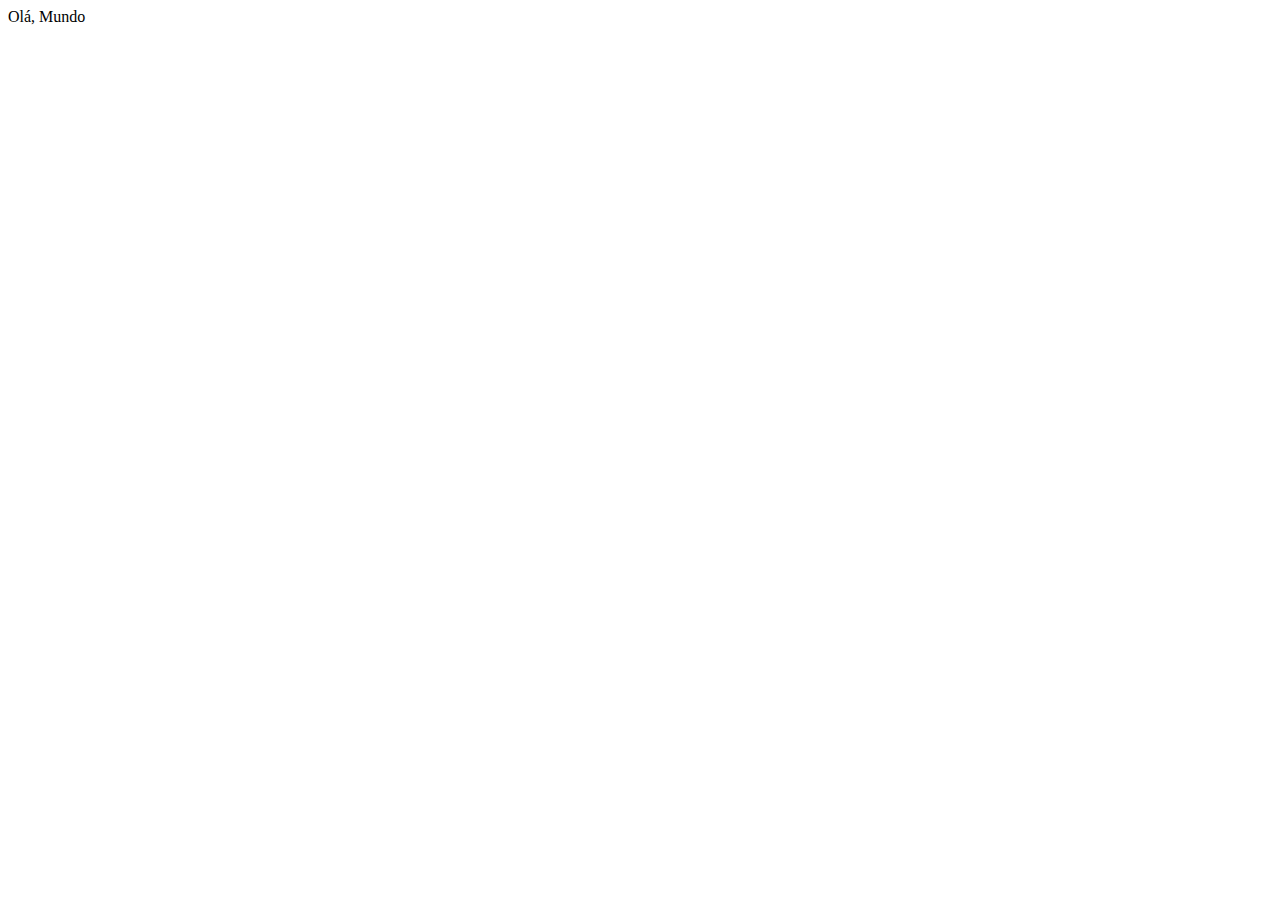
==== index.html @ 555f52ce "criei a pagina principal" ====
<!DOCTYPE html>
<html lang="pt-br">
<head>
    <meta charset="UTF-8">
    <meta name="viewport" content="width=device-width, initial-scale=1.0">
    <link rel="shortcut icon" href="favicon.ico" type="image/x-icon">
    <title>Projeto Redes Sociais</title>
</head>
<body>
    Olá, Mundo
    
</body>
</html>
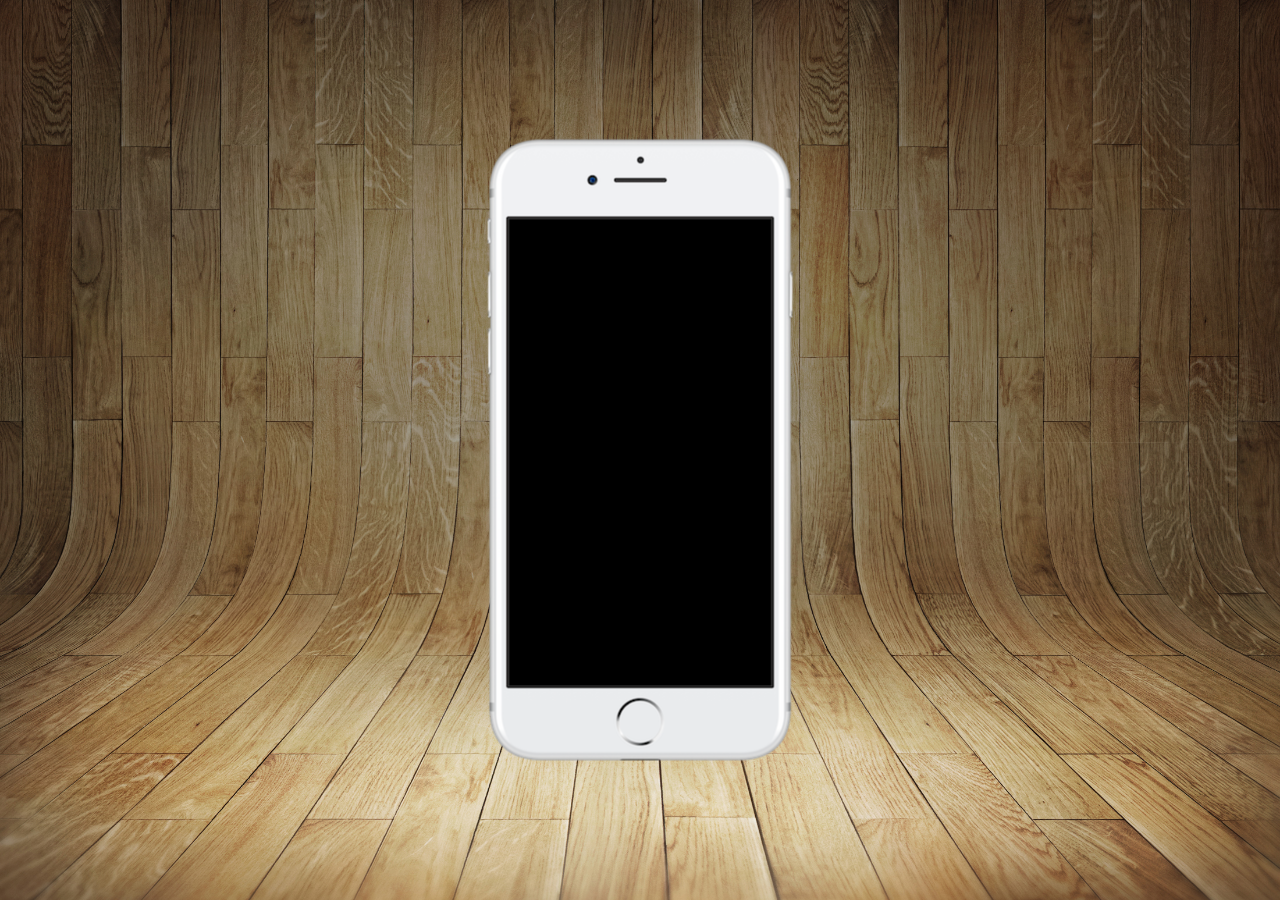
==== commit 5d54778c: "celular e fundo" ====
--- a/index.html
+++ b/index.html
@@ -4,10 +4,20 @@
     <meta charset="UTF-8">
     <meta name="viewport" content="width=device-width, initial-scale=1.0">
     <link rel="shortcut icon" href="favicon.ico" type="image/x-icon">
+    <link rel="stylesheet" href="estilos/style.css">
     <title>Projeto Redes Sociais</title>
+
 </head>
 <body>
-    Olá, Mundo
+     <main>
+        <section id="telefone">
+
+        </section>
+
+        <section id="redes-sociais">
+
+        </section>
+     </main>
     
 </body>
 </html>--- a/estilos/style.css
+++ b/estilos/style.css
@@ -0,0 +1,35 @@
+@charset "utf-8";
+
+* {
+    margin: 0px;
+    padding: 0px;
+    font-family: Arial, Helvetica, sans-serif;
+}
+
+html, body {
+    height: 100vh;
+    width: 100vw;
+    background-color: black;
+}
+
+body {
+    background: url('../imagens/fundo-madeira.jpg') no-repeat top center ;
+    background-size: cover;
+    background-attachment: fixed;
+}
+
+main {
+    position: relative;
+    height: 100vh;
+}
+
+section#telefone {
+    position: absolute;
+    top: 50%;
+    left: 50%;
+    transform: translate(-50%, -50%);
+    height: 627px;
+    width: 311px;
+    background: url('../imagens/frame-iphone.png') no-repeat;
+}
+ 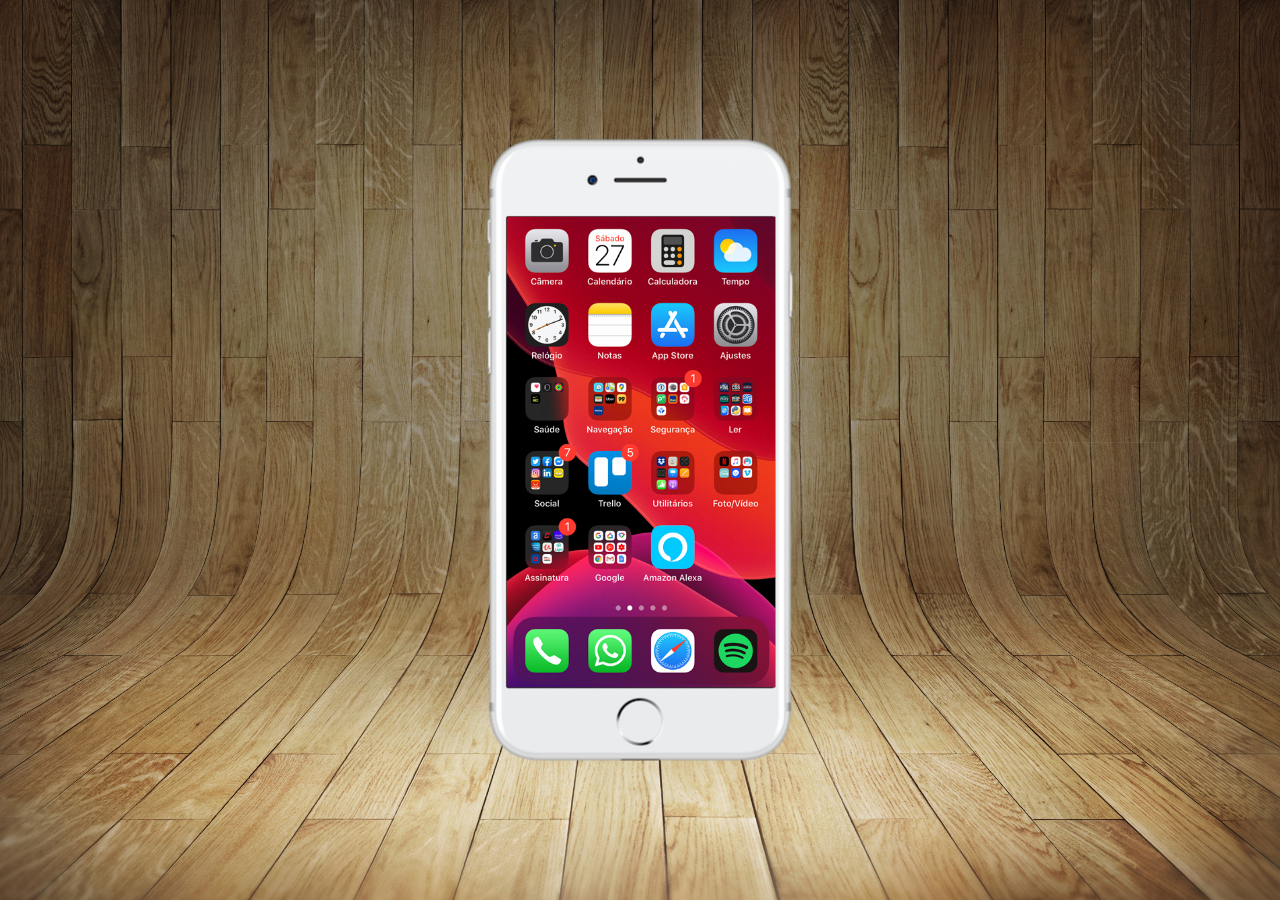
==== commit 90188417: "criei a tela home" ====
--- a/index.html
+++ b/index.html
@@ -11,7 +11,7 @@
 <body>
      <main>
         <section id="telefone">
-
+            <iframe src="home.html" name="tela" id="tela" frameborder="0"></iframe>r
         </section>
 
         <section id="redes-sociais">
--- a/estilos/style.css
+++ b/estilos/style.css
@@ -18,6 +18,7 @@
     background-attachment: fixed;
 }
 
+
 main {
     position: relative;
     height: 100vh;
@@ -32,4 +33,14 @@
     width: 311px;
     background: url('../imagens/frame-iphone.png') no-repeat;
 }
+
+iframe#tela {
+    position: relative;
+    top: 80px;
+    left: 22px;
+    width: 269px;
+    height: 471px;
+    
+
+}
  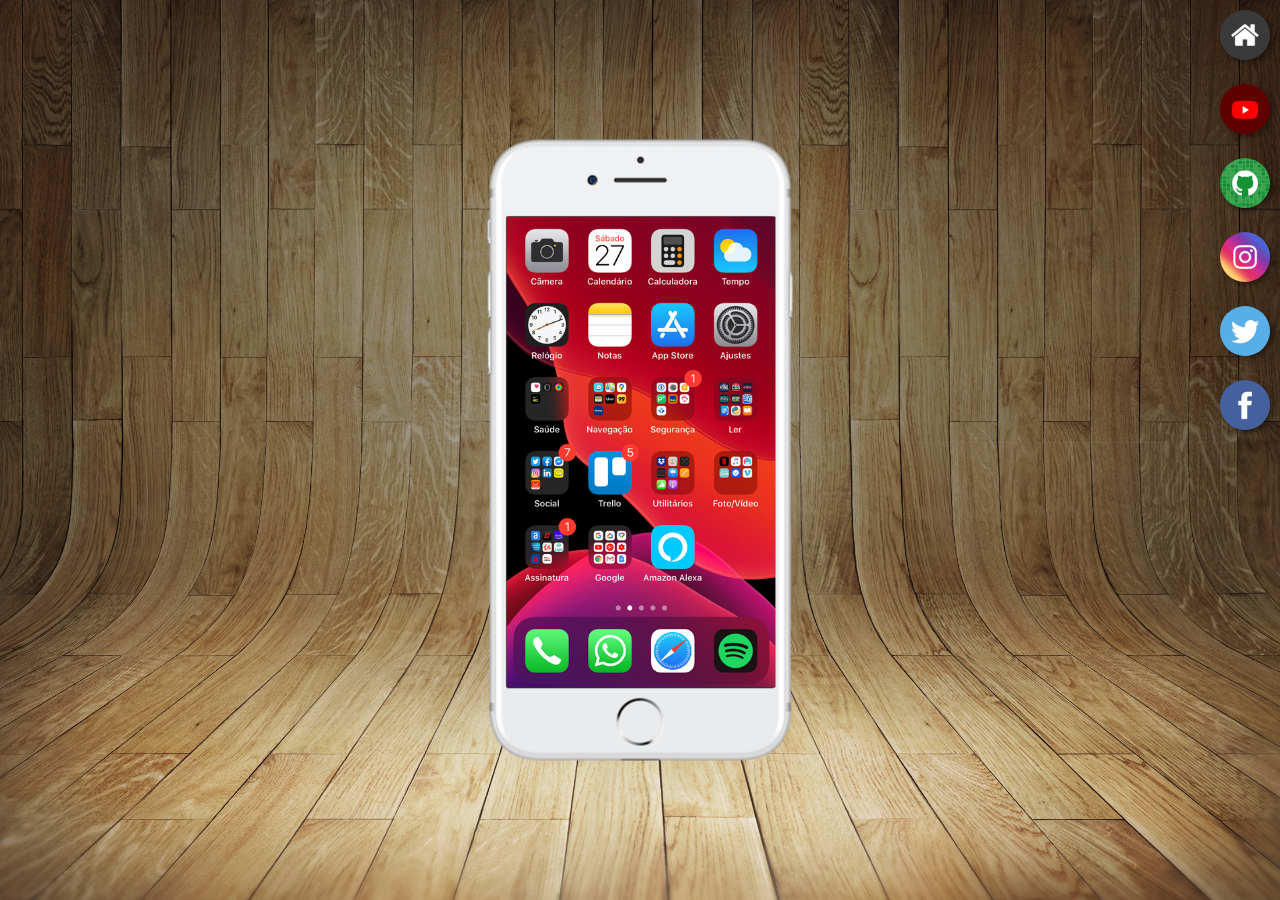
==== commit 56aa6b5d: "criei botoes laterais" ====
--- a/index.html
+++ b/index.html
@@ -11,10 +11,18 @@
 <body>
      <main>
         <section id="telefone">
-            <iframe src="home.html" name="tela" id="tela" frameborder="0"></iframe>r
+            <iframe src="home.html" name="tela" id="tela" frameborder="0">
+                Seu navegador não é compatível com isso. 
+            </iframe>
         </section>
-
+        
         <section id="redes-sociais">
+            <a href="#" target="tela"><img src="imagens/logo-home.jpg" alt="home"></a> <br>
+            <a href="#" target="tela"><img src="imagens/logo-youtube.jpg" alt="youtube"></a> <br>
+            <a href="#" target="tela"><img src="imagens/logo-github.jpg" alt="github"></a> <br>
+            <a href="#" target="tela"><img src="imagens/logo-instagram.jpg" alt="instagram"></a> <br>
+            <a href="#" target="tela"><img src="imagens/logo-twitter.jpg" alt="twitter"></a> <br>
+            <a href="#" target="tela"><img src="imagens/logo-facebook.jpg" alt="facebook"></a>
 
         </section>
      </main>
--- a/estilos/style.css
+++ b/estilos/style.css
@@ -40,7 +40,25 @@
     left: 22px;
     width: 269px;
     height: 471px;
-    
+}
 
+section#redes-sociais {
+    text-align: right;
+} 
+ 
+
+section#redes-sociais img {
+    width: 50px;
+    margin: 10px;
+    border-radius: 50%;
+    box-shadow: 3px 3px 5px rgba(0, 0, 0, 0.400);
+    box-sizing: border-box;
+}
+
+section#redes-sociais img:hover {
+    border: 2px solid rgba(255, 255, 255, 0.701);
+    transform: translate(-2px, -2px);
+    box-shadow: 5px 5px 10px rgba(0, 0, 0, 0.619);
+    transition: transform 0.3s, border 0.2s;
 }
  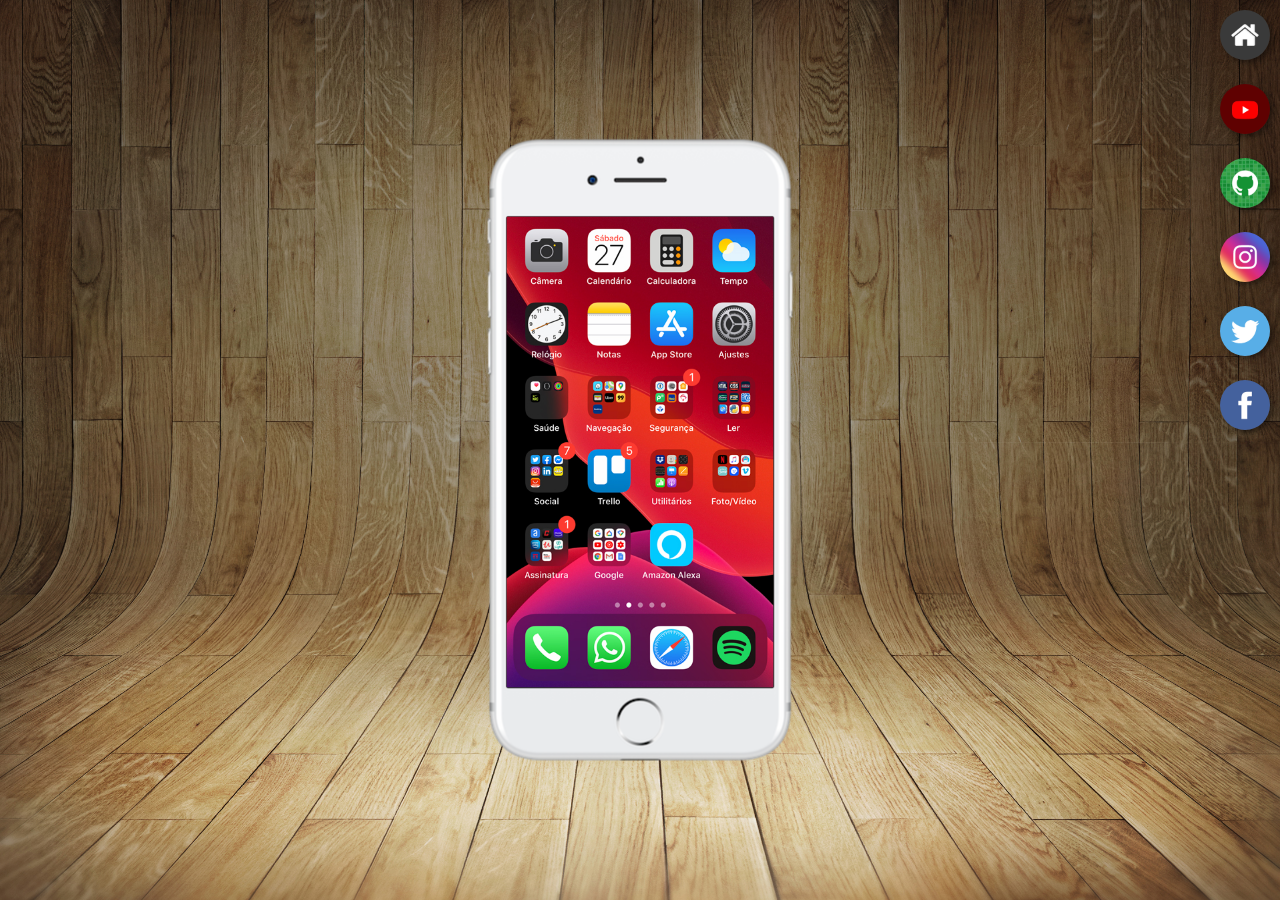
==== commit 84a795c2: "conteudo dos botoes" ====
--- a/index.html
+++ b/index.html
@@ -17,12 +17,12 @@
         </section>
         
         <section id="redes-sociais">
-            <a href="#" target="tela"><img src="imagens/logo-home.jpg" alt="home"></a> <br>
-            <a href="#" target="tela"><img src="imagens/logo-youtube.jpg" alt="youtube"></a> <br>
-            <a href="#" target="tela"><img src="imagens/logo-github.jpg" alt="github"></a> <br>
-            <a href="#" target="tela"><img src="imagens/logo-instagram.jpg" alt="instagram"></a> <br>
+            <a href="home.html" target="tela"><img src="imagens/logo-home.jpg" alt="home"></a> <br>
+            <a href="youtube.html" target="tela"><img src="imagens/logo-youtube.jpg" alt="youtube"></a> <br>
+            <a href="github.html" target="tela"><img src="imagens/logo-github.jpg" alt="github"></a> <br>
+            <a href="instagram.html" target="tela"><img src="imagens/logo-instagram.jpg" alt="instagram"></a> <br>
             <a href="#" target="tela"><img src="imagens/logo-twitter.jpg" alt="twitter"></a> <br>
-            <a href="#" target="tela"><img src="imagens/logo-facebook.jpg" alt="facebook"></a>
+            <a href="facebook.html" target="tela"><img src="imagens/logo-facebook.jpg" alt="facebook"></a>
 
         </section>
      </main>
--- a/estilos/style.css
+++ b/estilos/style.css
@@ -38,7 +38,7 @@
     position: relative;
     top: 80px;
     left: 22px;
-    width: 269px;
+    width: 267px;
     height: 471px;
 }
 
